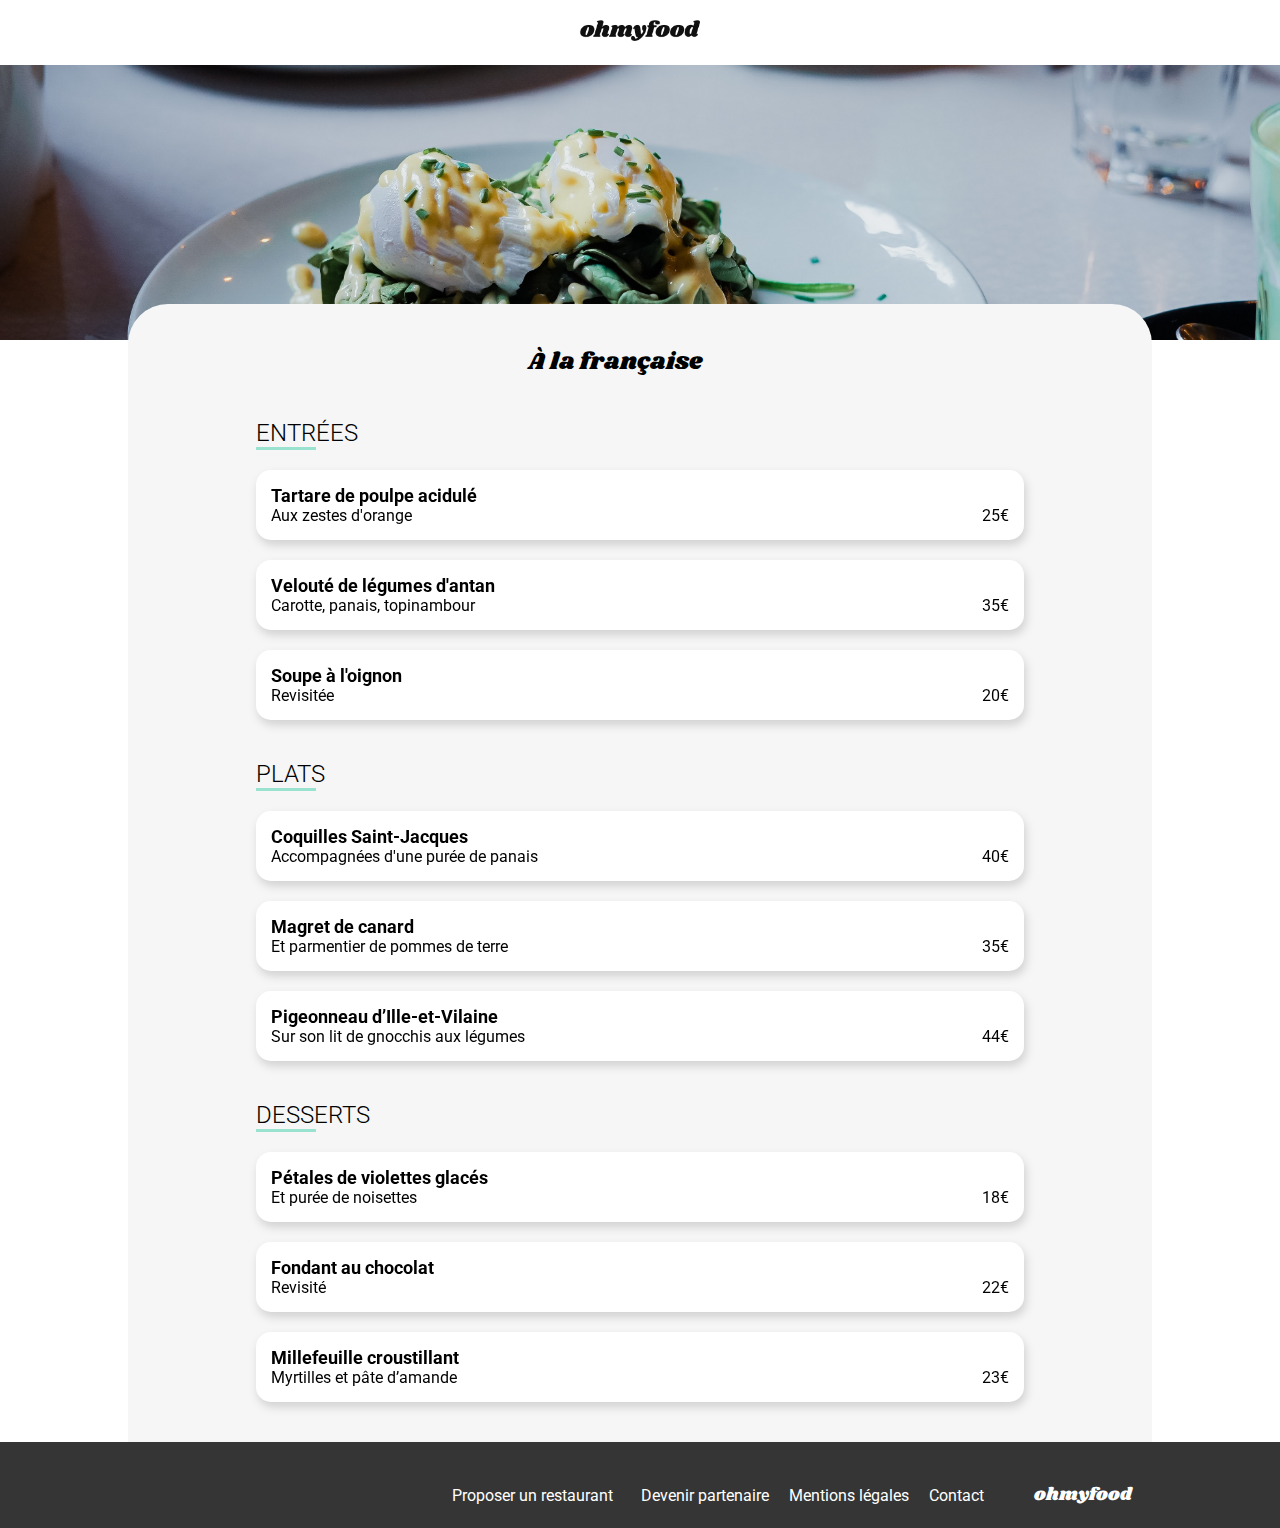
==== restaurants/alafrancaise.html @ 2bf9e05a "Fixing pathes" ====
<!DOCTYPE html>
<html lang="fr">

<head>
    <meta charset="UTF-8">
    <meta name="viewport" content="width=device-width, initial-scale=1.0">
    <title>ohmyfood!</title>

    <link rel="preconnect" href="https://fonts.googleapis.com">
    <link rel="preconnect" href="https://fonts.gstatic.com" crossorigin>
    <link rel="preconnect" href="https://fonts.googleapis.com">
    <link rel="preconnect" href="https://fonts.gstatic.com" crossorigin>
    <link
        href="https://fonts.googleapis.com/css2?family=Roboto:ital,wght@0,100;0,300;0,400;0,500;0,700;0,900;1,100;1,300;1,400;1,500;1,700;1,900&family=Shrikhand&display=swap"
        rel="stylesheet">

    <link rel="stylesheet" href="https://cdnjs.cloudflare.com/ajax/libs/font-awesome/6.2.1/css/all.min.css"
        integrity="sha512-MV7K8+y+gLIBoVD59lQIYicR65iaqukzvf/nwasF0nqhPay5w/9lJmVM2hMDcnK1OnMGCdVK+iQrJ7lzPJQd1w=="
        crossorigin="anonymous" referrerpolicy="no-referrer">


    <link rel="stylesheet" href="/assets/stylesheets/main.css">
</head>

<body class="white">

    <header class="page-header">
        <div>
            <a href="/" class="back-button"><i class="fa-solid fa-arrow-left"></i></a>
            <img class="header-logo-img" src="../assets/images/logo/ohmyfood.png" alt="ohmyfood">
        </div>
    </header>

    <main class="full-width center-content">

        <div class="full-width">
            <img class="splash-picture" src="../assets/images/restaurants/toa-heftiba-DQKerTsQwi0-unsplash.jpg">
        </div>

        <div class="centered center-content inset main-bg">

            <div class="full-width centered limited side-by-side">
                <h1 class="logo-font">À la française</h1>
                <i class="fa-regular fa-heart"></i>
            </div>


            <section class="full-width centered limited capsule-list">
                <h2 class="menu-section-title">Entrées</h2>

                <article class="capsule">
                    <div class="capsule-content">
                        <div class="capsule-text">
                            <h3 class="title">Tartare de poulpe acidulé</h3>
                            <span class="subtitle">Aux zestes d'orange</span>
                        </div>
                        <div class="capsule-side">25€</div>
                    </div>
                    <div class="capsule-tick"><i class="fa-solid fa-circle-check"></i></div>
                </article>

                <article class="capsule">
                    <div class="capsule-content">
                        <div class="capsule-text">
                            <h3 class="title">Velouté de légumes d'antan</h3>
                            <span class="subtitle">Carotte, panais, topinambour</span>
                        </div>
                        <div class="capsule-side">35€</div>
                    </div>
                    <div class="capsule-tick"><i class="fa-solid fa-circle-check"></i></div>
                </article>

                <article class="capsule">
                    <div class="capsule-content">
                        <div class="capsule-text">
                            <h3 class="title">Soupe à l'oignon</h3>
                            <span class="subtitle">Revisitée</span>
                        </div>
                        <div class="capsule-side">20€</div>
                    </div>
                    <div class="capsule-tick"><i class="fa-solid fa-circle-check"></i></div>
                </article>


            </section>

            <section class="full-width centered limited capsule-list">
                <h2 class="menu-section-title">Plats</h2>

                <article class="capsule">
                    <div class="capsule-content">
                        <div class="capsule-text">
                            <h3 class="title">Coquilles Saint-Jacques</h3>
                            <span class="subtitle">Accompagnées d'une purée de panais</span>
                        </div>
                        <div class="capsule-side">40€</div>
                    </div>
                    <div class="capsule-tick"><i class="fa-solid fa-circle-check"></i></div>
                </article>

                <article class="capsule">
                    <div class="capsule-content">
                        <div class="capsule-text">
                            <h3 class="title">Magret de canard</h3>
                            <span class="subtitle">Et parmentier de pommes de terre</span>
                        </div>
                        <div class="capsule-side">35€</div>
                    </div>
                    <div class="capsule-tick"><i class="fa-solid fa-circle-check"></i></div>
                </article>

                <article class="capsule">
                    <div class="capsule-content">
                        <div class="capsule-text">
                            <h3 class="title">Pigeonneau d’Ille-et-Vilaine</h3>
                            <span class="subtitle">Sur son lit de gnocchis aux légumes</span>
                        </div>
                        <div class="capsule-side">44€</div>
                    </div>
                    <div class="capsule-tick"><i class="fa-solid fa-circle-check"></i></div>
                </article>

            </section>

            <section class="full-width centered limited capsule-list">
                <h2 class="menu-section-title">Desserts</h2>

                <article class="capsule">
                    <div class="capsule-content">
                        <div class="capsule-text">
                            <h3 class="title">Pétales de violettes glacés</h3>
                            <span class="subtitle">Et purée de noisettes</span>
                        </div>
                        <div class="capsule-side">18€</div>
                    </div>
                    <div class="capsule-tick"><i class="fa-solid fa-circle-check"></i></div>
                </article>

                <article class="capsule">
                    <div class="capsule-content">
                        <div class="capsule-text">
                            <h3 class="title">Fondant au chocolat</h3>
                            <span class="subtitle">Revisité</span>
                        </div>
                        <div class="capsule-side">22€</div>
                    </div>
                    <div class="capsule-tick"><i class="fa-solid fa-circle-check"></i></div>
                </article>

                <article class="capsule">
                    <div class="capsule-content">
                        <div class="capsule-text">
                            <h3 class="title">Millefeuille croustillant</h3>
                            <span class="subtitle">Myrtilles et pâte d’amande</span>
                        </div>
                        <div class="capsule-side">23€</div>
                    </div>
                    <div class="capsule-tick"><i class="fa-solid fa-circle-check"></i></div>
                </article>

            </section>

    </main>

    <footer class="footer-container center-content">
        <div class="footer-content centered">
            <h2 class="title logo-font">ohmyfood</h2>
            <ul class="link-list">
                <li><i class="fa-solid fa-utensils pad-right"></i>Proposer un restaurant</li>
                <li><i class="fa-solid fa-handshake-angle pad-right"></i>Devenir partenaire</li>
                <li>Mentions légales</li>
                <li>Contact</li>
            </ul>
        </div>
    </footer>

</body>

</html>
---- assets/stylesheets/main.css ----
* {
  font-family: "Roboto", sans-serif;
}

h1, h2 {
  font-size: 1.5rem;
}

h3 {
  font-size: 1.125rem;
}

.title {
  font-size: 1.125rem;
}

.subtitle {
  font-size: 1rem;
}

.logo-font {
  font-family: "Shrikhand", sans-serif;
  font-weight: normal;
}

.menu-section-title {
  text-transform: uppercase;
  font-weight: 300;
  border-bottom: 3px solid;
  border-color: #99E2D0;
  max-width: 60px;
}

i.pad-right {
  padding-right: 0.5rem;
}

* {
  margin: 0;
  padding: 0;
}

body {
  margin: 0;
  padding: 0;
  background-color: #F6F6F6;
}

a {
  color: inherit;
  text-decoration: none;
}

ul {
  margin: 0;
  padding: 0;
  list-style: none;
}

.button {
  color: #FFF;
  display: flex;
  justify-content: center;
  align-items: center;
  height: 50px;
  width: -moz-fit-content;
  width: fit-content;
  border-radius: 25px;
  padding: 0 20px;
  background: linear-gradient(#FF79DA, #9356DC);
}

.capsule-list {
  display: flex;
  flex-direction: column;
  gap: 20px;
}

.capsule-block {
  display: flex;
  position: relative;
  align-items: center;
  justify-content: space-between;
}

.capsule {
  flex-wrap: nowrap;
  overflow: hidden;
  width: 100%;
  max-width: 768px;
  display: flex;
  align-items: center;
  justify-content: center;
  height: 70px;
  border-radius: 15px;
  background-color: #FFF;
  filter: drop-shadow(2px 5px 5px rgba(0, 0, 0, 0.15));
}
.capsule .capsule-content {
  display: flex;
  flex: 1 1 auto;
  margin: 15px;
  justify-content: space-between;
  overflow: hidden;
  white-space: nowrap;
  text-overflow: ellipsis;
}
.capsule .capsule-content .capsule-text {
  overflow: hidden;
  text-overflow: ellipsis;
}
.capsule .capsule-content .capsule-text .title {
  overflow: hidden;
  text-overflow: ellipsis;
}
.capsule .capsule-content .capsule-side {
  display: flex;
  align-items: flex-end;
  justify-content: center;
}
.capsule .capsule-tick {
  display: flex;
  justify-content: center;
  align-items: center;
  margin-right: -60px;
  min-width: 60px;
  height: 70px;
  background-color: #99E2D0;
  color: #FFF;
  font-size: 1.2rem;
  transition: 0.5s;
}

.capsule:hover .capsule-tick {
  margin-right: 0;
}

.capsule-number {
  z-index: 1;
  position: absolute;
  text-align: center;
  width: 24px;
  height: 24px;
  color: #FFF;
  background-color: #9356DC;
  border-radius: 12px;
  border: #FFF;
}

.menu-section .capsule {
  background-color: #FFF;
  justify-content: space-between;
}

.card-container {
  width: 100%;
  display: flex;
  flex-direction: column;
  flex-wrap: wrap;
  gap: 20px;
}
@media (min-width: 768px) {
  .card-container {
    flex-direction: row;
  }
}

.card {
  flex: 1 1 40%;
  background-color: #FFF;
  position: relative;
  max-height: 250px;
  height: 100%;
  width: 100%;
  border-radius: 15px;
  overflow: hidden;
}
.card .card-badge {
  position: absolute;
  height: 30px;
  width: 80px;
  top: 10px;
  right: 10px;
  display: flex;
  justify-content: center;
  align-items: center;
  background-color: #99E2D0;
  border-radius: 2px;
}
.card .card-img {
  -o-object-fit: cover;
     object-fit: cover;
  -o-object-position: 50% 100%;
     object-position: 50% 100%;
  height: 175px;
  width: 100%;
}
.card .card-content {
  display: flex;
  height: 75px;
  justify-content: space-between;
  align-items: center;
  padding: 0 30px 0 20px;
  white-space: nowrap;
  text-overflow: ellipsis;
}
.card .card-content .card-favorite {
  font-size: 1.6rem;
}

.full-width {
  width: 100%;
}

.center-content {
  display: flex;
  flex-direction: column;
  align-items: center;
  justify-content: center;
}

.centered {
  box-sizing: border-box;
  width: 100%;
  max-width: 1024px;
  padding: 20px;
}

.limited {
  max-width: 768px;
  padding: 20px 0;
}

.inset {
  position: relative;
  margin-top: -40px;
  margin-bottom: -20px;
  border-radius: 40px 40px 0 0;
}

.side-by-side {
  display: flex;
  flex-direction: row;
  align-items: center;
  justify-content: center;
  gap: 50px;
}

.align-left {
  margin-right: auto;
}

.splash-picture {
  -o-object-fit: cover;
     object-fit: cover;
  max-height: 275px;
  width: 100%;
}

.white {
  background-color: #FFF;
}

.main-bg {
  background-color: #F6F6F6;
}

.header-img {
  -o-object-fit: cover;
     object-fit: cover;
  max-height: 275px;
  width: 100%;
}

.header-title {
  position: relative;
  background-color: #F6F6F6;
  margin-top: -40px;
  padding: 20px;
  border-radius: 40px;
}
.header-title h1 {
  font-size: 1.75rem;
  margin: 0;
}

.intro-section {
  text-align: center;
}
.intro-section .title {
  font-size: 1.5rem;
  margin: 20px 0;
}
.intro-section .subtitle {
  font-size: 1rem;
}
.intro-section .button {
  margin: 20px;
}

@media (min-width: 768px) {
  .guide-section .capsule-list {
    flex-direction: row;
  }
}
.guide-section .capsule-block {
  flex: 1 1 25%;
}
.guide-section .capsule {
  margin-left: 15px;
  background-color: #F6F6F6;
}

.page-header {
  position: relative;
  height: 65px;
  width: 100%;
  display: flex;
  align-items: center;
  justify-content: center;
  background-color: #FFF;
}
.page-header .back-button {
  position: absolute;
  left: 20px;
  z-index: 1;
}
.page-header .header-logo-img {
  width: 120px;
}

.ribbon {
  width: 100%;
  height: 50px;
  background-color: #EAEAEA;
  color: #353535;
  display: flex;
  justify-content: center;
  align-items: center;
  gap: 1rem;
}

.footer-container {
  margin-top: 20px;
  padding-top: 20px;
  background-color: #353535;
  color: #FFF;
}
@media (min-width: 768px) {
  .footer-container {
    flex-direction: row-reverse;
  }
}
.footer-container .footer-content {
  display: flex;
  flex-direction: column;
  gap: 20px;
}
@media (min-width: 768px) {
  .footer-container .footer-content {
    flex-direction: row-reverse;
    gap: 50px;
  }
}
.footer-container .title {
  align-items: center;
  justify-content: center;
}
.footer-container .link-list {
  display: flex;
  flex-direction: column;
  gap: 0.5rem;
}
@media (min-width: 768px) {
  .footer-container .link-list {
    flex-direction: row;
    align-items: center;
    gap: 20px;
  }
}
.footer-container .list-item {
  margin-bottom: 0.5rem;
}
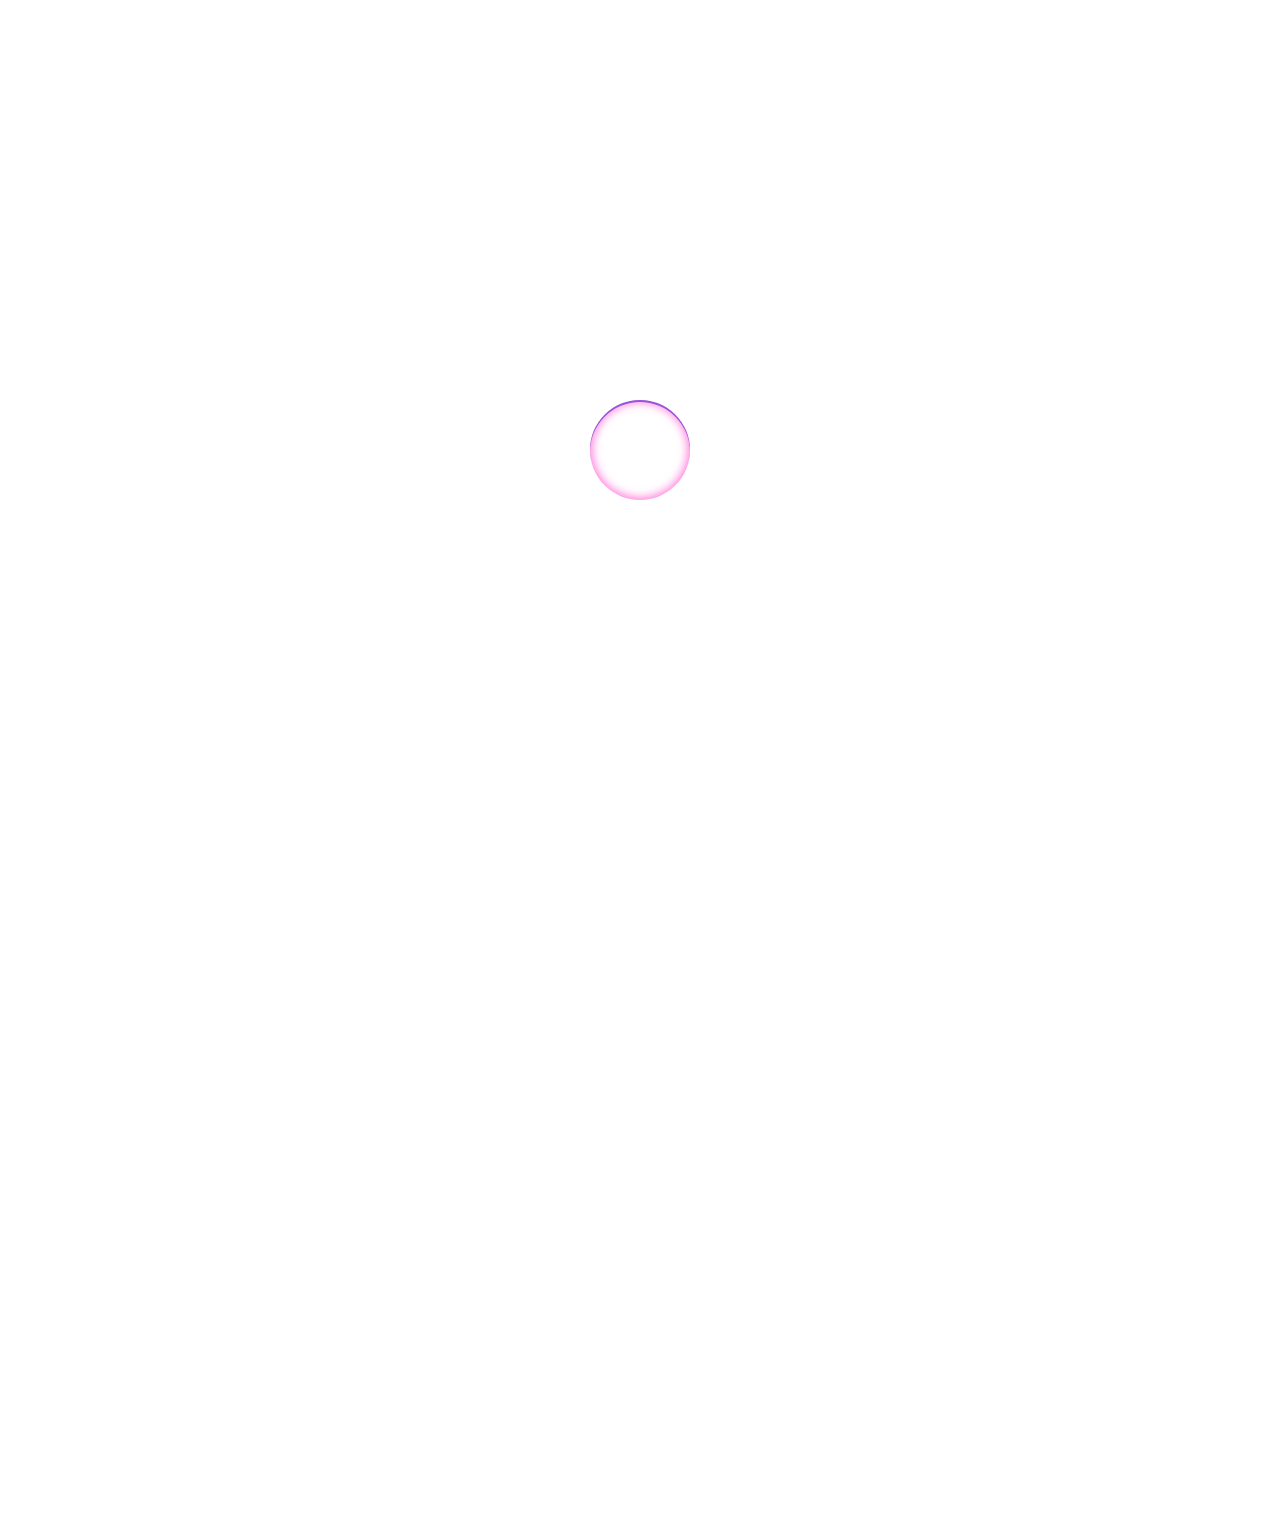
==== commit f4a1dc37: "Added CSS animations" ====
--- a/restaurants/alafrancaise.html
+++ b/restaurants/alafrancaise.html
@@ -19,160 +19,161 @@
         crossorigin="anonymous" referrerpolicy="no-referrer">
 
 
-    <link rel="stylesheet" href="/assets/stylesheets/main.css">
+    <link rel="stylesheet" href="../assets/stylesheets/main.css">
 </head>
 
 <body class="white">
+    <div class="hide-after-loading">
+        <div class="loader"></div>
+    </div>
+    <div class="reveal-after-loading full-width center-content">
+        <header class="page-header">
+            <div>
+                <a href="../" class="back-button"><i class="fa-solid fa-arrow-left"></i></a>
+                <img class="header-logo-img" src="../assets/images/logo/ohmyfood.png" alt="ohmyfood">
+            </div>
+        </header>
 
-    <header class="page-header">
-        <div>
-            <a href="/" class="back-button"><i class="fa-solid fa-arrow-left"></i></a>
-            <img class="header-logo-img" src="../assets/images/logo/ohmyfood.png" alt="ohmyfood">
-        </div>
-    </header>
+        <main class="full-width center-content">
 
-    <main class="full-width center-content">
-
-        <div class="full-width">
-            <img class="splash-picture" src="../assets/images/restaurants/toa-heftiba-DQKerTsQwi0-unsplash.jpg">
-        </div>
-
-        <div class="centered center-content inset main-bg">
-
-            <div class="full-width centered limited side-by-side">
-                <h1 class="logo-font">À la française</h1>
-                <i class="fa-regular fa-heart"></i>
+            <div class="full-width">
+                <img class="splash-picture" src="../assets/images/restaurants/toa-heftiba-DQKerTsQwi0-unsplash.jpg"
+                    alt="À la française">
             </div>
 
+            <div class="centered center-content inset main-bg">
 
-            <section class="full-width centered limited capsule-list">
-                <h2 class="menu-section-title">Entrées</h2>
+                <div class="full-width centered limited side-by-side">
+                    <h1 class="logo-font">À la française</h1>
+                    <div class="card-favorite">
+                        <i class="fa-regular fa-heart"></i>
+                        <i class="fa-solid fa-heart"></i>
+                    </div>
+                </div>
 
-                <article class="capsule">
-                    <div class="capsule-content">
-                        <div class="capsule-text">
-                            <h3 class="title">Tartare de poulpe acidulé</h3>
-                            <span class="subtitle">Aux zestes d'orange</span>
+                <section class="reveal-content-after-loading full-width centered limited capsule-list">
+                    <h2 class="menu-section-title">Entrées</h2>
+
+                    <article class="capsule">
+                        <div class="capsule-content">
+                            <div class="capsule-text">
+                                <h3 class="title">Tartare de poulpe acidulé</h3>
+                                <span class="subtitle">Aux zestes d'orange</span>
+                            </div>
+                            <div class="capsule-side">25€</div>
                         </div>
-                        <div class="capsule-side">25€</div>
-                    </div>
-                    <div class="capsule-tick"><i class="fa-solid fa-circle-check"></i></div>
-                </article>
+                        <div class="capsule-tick"><i class="fa-solid fa-circle-check"></i></div>
+                    </article>
 
-                <article class="capsule">
-                    <div class="capsule-content">
-                        <div class="capsule-text">
-                            <h3 class="title">Velouté de légumes d'antan</h3>
-                            <span class="subtitle">Carotte, panais, topinambour</span>
+                    <article class="capsule">
+                        <div class="capsule-content">
+                            <div class="capsule-text">
+                                <h3 class="title">Velouté de légumes d'antan</h3>
+                                <span class="subtitle">Carotte, panais, topinambour</span>
+                            </div>
+                            <div class="capsule-side">35€</div>
                         </div>
-                        <div class="capsule-side">35€</div>
-                    </div>
-                    <div class="capsule-tick"><i class="fa-solid fa-circle-check"></i></div>
-                </article>
+                        <div class="capsule-tick"><i class="fa-solid fa-circle-check"></i></div>
+                    </article>
 
-                <article class="capsule">
-                    <div class="capsule-content">
-                        <div class="capsule-text">
-                            <h3 class="title">Soupe à l'oignon</h3>
-                            <span class="subtitle">Revisitée</span>
+                    <article class="capsule">
+                        <div class="capsule-content">
+                            <div class="capsule-text">
+                                <h3 class="title">Soupe à l'oignon</h3>
+                                <span class="subtitle">Revisitée</span>
+                            </div>
+                            <div class="capsule-side">20€</div>
                         </div>
-                        <div class="capsule-side">20€</div>
-                    </div>
-                    <div class="capsule-tick"><i class="fa-solid fa-circle-check"></i></div>
-                </article>
+                        <div class="capsule-tick"><i class="fa-solid fa-circle-check"></i></div>
+                    </article>
 
+                    <h2 class="menu-section-title">Plats</h2>
 
-            </section>
+                    <article class="capsule">
+                        <div class="capsule-content">
+                            <div class="capsule-text">
+                                <h3 class="title">Coquilles Saint-Jacques</h3>
+                                <span class="subtitle">Accompagnées d'une purée de panais</span>
+                            </div>
+                            <div class="capsule-side">40€</div>
+                        </div>
+                        <div class="capsule-tick"><i class="fa-solid fa-circle-check"></i></div>
+                    </article>
 
-            <section class="full-width centered limited capsule-list">
-                <h2 class="menu-section-title">Plats</h2>
+                    <article class="capsule">
+                        <div class="capsule-content">
+                            <div class="capsule-text">
+                                <h3 class="title">Magret de canard</h3>
+                                <span class="subtitle">Et parmentier de pommes de terre</span>
+                            </div>
+                            <div class="capsule-side">35€</div>
+                        </div>
+                        <div class="capsule-tick"><i class="fa-solid fa-circle-check"></i></div>
+                    </article>
 
-                <article class="capsule">
-                    <div class="capsule-content">
-                        <div class="capsule-text">
-                            <h3 class="title">Coquilles Saint-Jacques</h3>
-                            <span class="subtitle">Accompagnées d'une purée de panais</span>
+                    <article class="capsule">
+                        <div class="capsule-content">
+                            <div class="capsule-text">
+                                <h3 class="title">Pigeonneau d’Ille-et-Vilaine</h3>
+                                <span class="subtitle">Sur son lit de gnocchis aux légumes</span>
+                            </div>
+                            <div class="capsule-side">44€</div>
                         </div>
-                        <div class="capsule-side">40€</div>
-                    </div>
-                    <div class="capsule-tick"><i class="fa-solid fa-circle-check"></i></div>
-                </article>
+                        <div class="capsule-tick"><i class="fa-solid fa-circle-check"></i></div>
+                    </article>
 
-                <article class="capsule">
-                    <div class="capsule-content">
-                        <div class="capsule-text">
-                            <h3 class="title">Magret de canard</h3>
-                            <span class="subtitle">Et parmentier de pommes de terre</span>
+                    <h2 class="menu-section-title">Desserts</h2>
+
+                    <article class="capsule">
+                        <div class="capsule-content">
+                            <div class="capsule-text">
+                                <h3 class="title">Pétales de violettes glacés</h3>
+                                <span class="subtitle">Et purée de noisettes</span>
+                            </div>
+                            <div class="capsule-side">18€</div>
                         </div>
-                        <div class="capsule-side">35€</div>
-                    </div>
-                    <div class="capsule-tick"><i class="fa-solid fa-circle-check"></i></div>
-                </article>
+                        <div class="capsule-tick"><i class="fa-solid fa-circle-check"></i></div>
+                    </article>
 
-                <article class="capsule">
-                    <div class="capsule-content">
-                        <div class="capsule-text">
-                            <h3 class="title">Pigeonneau d’Ille-et-Vilaine</h3>
-                            <span class="subtitle">Sur son lit de gnocchis aux légumes</span>
+                    <article class="capsule">
+                        <div class="capsule-content">
+                            <div class="capsule-text">
+                                <h3 class="title">Fondant au chocolat</h3>
+                                <span class="subtitle">Revisité</span>
+                            </div>
+                            <div class="capsule-side">22€</div>
                         </div>
-                        <div class="capsule-side">44€</div>
-                    </div>
-                    <div class="capsule-tick"><i class="fa-solid fa-circle-check"></i></div>
-                </article>
+                        <div class="capsule-tick"><i class="fa-solid fa-circle-check"></i></div>
+                    </article>
 
-            </section>
+                    <article class="capsule">
+                        <div class="capsule-content">
+                            <div class="capsule-text">
+                                <h3 class="title">Millefeuille croustillant</h3>
+                                <span class="subtitle">Myrtilles et pâte d’amande</span>
+                            </div>
+                            <div class="capsule-side">23€</div>
+                        </div>
+                        <div class="capsule-tick"><i class="fa-solid fa-circle-check"></i></div>
+                    </article>
 
-            <section class="full-width centered limited capsule-list">
-                <h2 class="menu-section-title">Desserts</h2>
+                </section>
+                <a href="#" class="button">Commander</a>
+            </div>
+        </main>
 
-                <article class="capsule">
-                    <div class="capsule-content">
-                        <div class="capsule-text">
-                            <h3 class="title">Pétales de violettes glacés</h3>
-                            <span class="subtitle">Et purée de noisettes</span>
-                        </div>
-                        <div class="capsule-side">18€</div>
-                    </div>
-                    <div class="capsule-tick"><i class="fa-solid fa-circle-check"></i></div>
-                </article>
-
-                <article class="capsule">
-                    <div class="capsule-content">
-                        <div class="capsule-text">
-                            <h3 class="title">Fondant au chocolat</h3>
-                            <span class="subtitle">Revisité</span>
-                        </div>
-                        <div class="capsule-side">22€</div>
-                    </div>
-                    <div class="capsule-tick"><i class="fa-solid fa-circle-check"></i></div>
-                </article>
-
-                <article class="capsule">
-                    <div class="capsule-content">
-                        <div class="capsule-text">
-                            <h3 class="title">Millefeuille croustillant</h3>
-                            <span class="subtitle">Myrtilles et pâte d’amande</span>
-                        </div>
-                        <div class="capsule-side">23€</div>
-                    </div>
-                    <div class="capsule-tick"><i class="fa-solid fa-circle-check"></i></div>
-                </article>
-
-            </section>
-
-    </main>
-
-    <footer class="footer-container center-content">
-        <div class="footer-content centered">
-            <h2 class="title logo-font">ohmyfood</h2>
-            <ul class="link-list">
-                <li><i class="fa-solid fa-utensils pad-right"></i>Proposer un restaurant</li>
-                <li><i class="fa-solid fa-handshake-angle pad-right"></i>Devenir partenaire</li>
-                <li>Mentions légales</li>
-                <li>Contact</li>
-            </ul>
-        </div>
-    </footer>
+        <footer class="footer-container full-width center-content">
+            <div class="footer-content centered">
+                <h2 class="title logo-font">ohmyfood</h2>
+                <ul class="link-list">
+                    <li><i class="fa-solid fa-utensils pad-right"></i>Proposer un restaurant</li>
+                    <li><i class="fa-solid fa-handshake-angle pad-right"></i>Devenir partenaire</li>
+                    <li>Mentions légales</li>
+                    <li>Contact</li>
+                </ul>
+            </div>
+        </footer>
+    </div>
 
 </body>
 
--- a/assets/stylesheets/main.css
+++ b/assets/stylesheets/main.css
@@ -67,7 +67,45 @@
   width: fit-content;
   border-radius: 25px;
   padding: 0 20px;
-  background: linear-gradient(#FF79DA, #9356DC);
+  background-color: #9356DC;
+  background-image: linear-gradient(#FF79DA, rgba(255, 255, 255, 0));
+  filter: drop-shadow(2px 5px 5px rgba(0, 0, 0, 0.15));
+  transition: 1s;
+}
+
+.button:hover {
+  background-color: #bc95e9;
+  filter: drop-shadow(2px 5px 7px rgba(0, 0, 0, 0.5));
+}
+
+.card-favorite {
+  position: relative;
+  width: 2rem;
+  height: 2rem;
+  display: flex;
+  justify-items: center;
+  justify-content: center;
+  font-weight: 900;
+  font-size: 1.6rem;
+  transition: 1s;
+}
+.card-favorite i {
+  position: absolute;
+  overflow: hidden;
+}
+.card-favorite i.fa-solid {
+  background-image: linear-gradient(#FF79DA, #9356DC);
+  -webkit-background-clip: text;
+          background-clip: text;
+  color: transparent;
+  max-height: 0;
+  max-width: 0;
+  transition: 1s;
+}
+
+.card-favorite:hover i.fa-solid {
+  max-height: 2rem;
+  max-width: 2rem;
 }
 
 .capsule-list {
@@ -205,9 +243,175 @@
   text-overflow: ellipsis;
 }
 .card .card-content .card-favorite {
+  font-weight: 900;
   font-size: 1.6rem;
 }
 
+.reveal-after-loading {
+  opacity: 0;
+  animation: 1s ease-in-out 1s 1 reveal;
+  animation-fill-mode: forwards;
+}
+
+.reveal-content-after-loading *:nth-child(1) {
+  opacity: 0;
+  animation: 1s ease-in-out 1.2s 1 reveal;
+  animation-fill-mode: forwards;
+}
+.reveal-content-after-loading *:nth-child(2) {
+  opacity: 0;
+  animation: 1s ease-in-out 1.4s 1 reveal;
+  animation-fill-mode: forwards;
+}
+.reveal-content-after-loading *:nth-child(3) {
+  opacity: 0;
+  animation: 1s ease-in-out 1.6s 1 reveal;
+  animation-fill-mode: forwards;
+}
+.reveal-content-after-loading *:nth-child(4) {
+  opacity: 0;
+  animation: 1s ease-in-out 1.8s 1 reveal;
+  animation-fill-mode: forwards;
+}
+.reveal-content-after-loading *:nth-child(5) {
+  opacity: 0;
+  animation: 1s ease-in-out 2s 1 reveal;
+  animation-fill-mode: forwards;
+}
+.reveal-content-after-loading *:nth-child(6) {
+  opacity: 0;
+  animation: 1s ease-in-out 2.2s 1 reveal;
+  animation-fill-mode: forwards;
+}
+.reveal-content-after-loading *:nth-child(7) {
+  opacity: 0;
+  animation: 1s ease-in-out 2.4s 1 reveal;
+  animation-fill-mode: forwards;
+}
+.reveal-content-after-loading *:nth-child(8) {
+  opacity: 0;
+  animation: 1s ease-in-out 2.6s 1 reveal;
+  animation-fill-mode: forwards;
+}
+.reveal-content-after-loading *:nth-child(9) {
+  opacity: 0;
+  animation: 1s ease-in-out 2.8s 1 reveal;
+  animation-fill-mode: forwards;
+}
+.reveal-content-after-loading *:nth-child(10) {
+  opacity: 0;
+  animation: 1s ease-in-out 3s 1 reveal;
+  animation-fill-mode: forwards;
+}
+.reveal-content-after-loading *:nth-child(11) {
+  opacity: 0;
+  animation: 1s ease-in-out 3.2s 1 reveal;
+  animation-fill-mode: forwards;
+}
+.reveal-content-after-loading *:nth-child(12) {
+  opacity: 0;
+  animation: 1s ease-in-out 3.4s 1 reveal;
+  animation-fill-mode: forwards;
+}
+.reveal-content-after-loading *:nth-child(13) {
+  opacity: 0;
+  animation: 1s ease-in-out 3.6s 1 reveal;
+  animation-fill-mode: forwards;
+}
+.reveal-content-after-loading *:nth-child(14) {
+  opacity: 0;
+  animation: 1s ease-in-out 3.8s 1 reveal;
+  animation-fill-mode: forwards;
+}
+.reveal-content-after-loading *:nth-child(15) {
+  opacity: 0;
+  animation: 1s ease-in-out 4s 1 reveal;
+  animation-fill-mode: forwards;
+}
+.reveal-content-after-loading *:nth-child(16) {
+  opacity: 0;
+  animation: 1s ease-in-out 4.2s 1 reveal;
+  animation-fill-mode: forwards;
+}
+.reveal-content-after-loading *:nth-child(17) {
+  opacity: 0;
+  animation: 1s ease-in-out 4.4s 1 reveal;
+  animation-fill-mode: forwards;
+}
+.reveal-content-after-loading *:nth-child(18) {
+  opacity: 0;
+  animation: 1s ease-in-out 4.6s 1 reveal;
+  animation-fill-mode: forwards;
+}
+.reveal-content-after-loading *:nth-child(19) {
+  opacity: 0;
+  animation: 1s ease-in-out 4.8s 1 reveal;
+  animation-fill-mode: forwards;
+}
+.reveal-content-after-loading *:nth-child(20) {
+  opacity: 0;
+  animation: 1s ease-in-out 5s 1 reveal;
+  animation-fill-mode: forwards;
+}
+
+@keyframes reveal {
+  0% {
+    opacity: 0;
+  }
+  100% {
+    opacity: 1;
+  }
+}
+.hide-after-loading {
+  position: fixed;
+  top: 0;
+  left: 0;
+  width: 100vw;
+  height: 100vh;
+  display: flex;
+  align-items: center;
+  justify-content: center;
+  opacity: 1;
+  animation: 1s ease-in-out 1s 1 hide;
+  animation-fill-mode: forwards;
+}
+
+@keyframes hide {
+  0% {
+    opacity: 1;
+  }
+  100% {
+    opacity: 0;
+  }
+}
+.loader {
+  position: relative;
+  width: 100px;
+  height: 100px;
+}
+
+.loader:before,
+.loader:after {
+  content: "";
+  border-radius: 50%;
+  position: absolute;
+  inset: 0;
+  box-shadow: 0 0 10px 2px #FF79DA inset;
+}
+
+.loader:after {
+  box-shadow: 0 2px 0 #9356DC inset;
+  animation: rotate 2s linear infinite;
+}
+
+@keyframes rotate {
+  0% {
+    transform: rotate(0);
+  }
+  100% {
+    transform: rotate(360deg);
+  }
+}
 .full-width {
   width: 100%;
 }
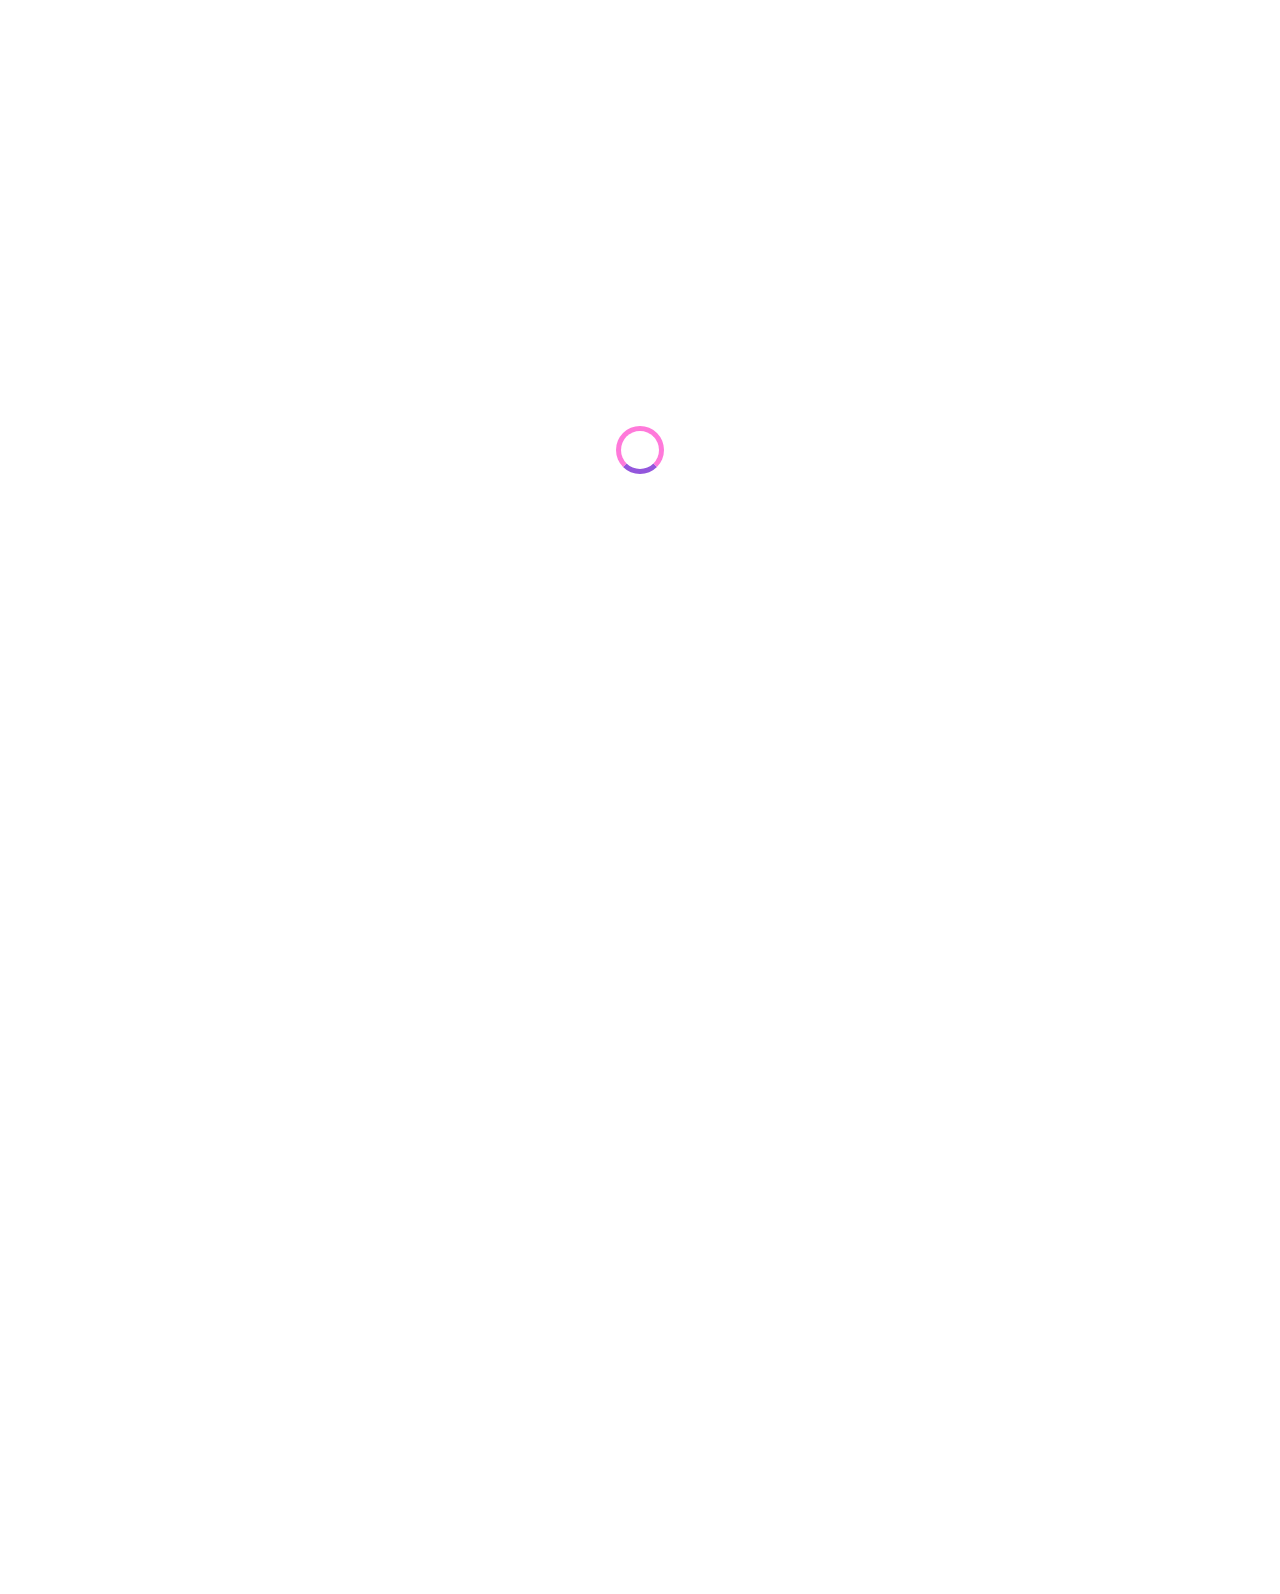
==== commit 8577ccdf: "Cleaned remnants of the previous capsule component" ====
--- a/restaurants/alafrancaise.html
+++ b/restaurants/alafrancaise.html
@@ -22,7 +22,7 @@
     <link rel="stylesheet" href="../assets/stylesheets/main.css">
 </head>
 
-<body class="white">
+<body>
     <div class="hide-after-loading">
         <div class="loader"></div>
     </div>
@@ -41,7 +41,7 @@
                     alt="À la française">
             </div>
 
-            <div class="centered center-content inset main-bg">
+            <div class="centered center-content inset">
 
                 <div class="full-width centered limited side-by-side">
                     <h1 class="logo-font">À la française</h1>
@@ -51,110 +51,110 @@
                     </div>
                 </div>
 
-                <section class="reveal-content-after-loading full-width centered limited capsule-list">
-                    <h2 class="menu-section-title">Entrées</h2>
+                <section class="restaurant-menu reveal-content-after-loading full-width centered limited">
+                    <h2 class="section-title">Entrées</h2>
 
-                    <article class="capsule">
-                        <div class="capsule-content">
-                            <div class="capsule-text">
+                    <article class="item">
+                        <div class="item-info">
+                            <div class="item-description">
                                 <h3 class="title">Tartare de poulpe acidulé</h3>
                                 <span class="subtitle">Aux zestes d'orange</span>
                             </div>
-                            <div class="capsule-side">25€</div>
+                            <div class="item-price">25€</div>
                         </div>
-                        <div class="capsule-tick"><i class="fa-solid fa-circle-check"></i></div>
+                        <div class="item-tick"><i class="fa-solid fa-circle-check"></i></div>
                     </article>
 
-                    <article class="capsule">
-                        <div class="capsule-content">
-                            <div class="capsule-text">
+                    <article class="item">
+                        <div class="item-info">
+                            <div class="item-description">
                                 <h3 class="title">Velouté de légumes d'antan</h3>
                                 <span class="subtitle">Carotte, panais, topinambour</span>
                             </div>
-                            <div class="capsule-side">35€</div>
+                            <div class="item-price">35€</div>
                         </div>
-                        <div class="capsule-tick"><i class="fa-solid fa-circle-check"></i></div>
+                        <div class="item-tick"><i class="fa-solid fa-circle-check"></i></div>
                     </article>
 
-                    <article class="capsule">
-                        <div class="capsule-content">
-                            <div class="capsule-text">
+                    <article class="item">
+                        <div class="item-info">
+                            <div class="item-description">
                                 <h3 class="title">Soupe à l'oignon</h3>
                                 <span class="subtitle">Revisitée</span>
                             </div>
-                            <div class="capsule-side">20€</div>
+                            <div class="item-price">20€</div>
                         </div>
-                        <div class="capsule-tick"><i class="fa-solid fa-circle-check"></i></div>
+                        <div class="item-tick"><i class="fa-solid fa-circle-check"></i></div>
                     </article>
 
-                    <h2 class="menu-section-title">Plats</h2>
+                    <h2 class="section-title">Plats</h2>
 
-                    <article class="capsule">
-                        <div class="capsule-content">
-                            <div class="capsule-text">
+                    <article class="item">
+                        <div class="item-info">
+                            <div class="item-description">
                                 <h3 class="title">Coquilles Saint-Jacques</h3>
                                 <span class="subtitle">Accompagnées d'une purée de panais</span>
                             </div>
-                            <div class="capsule-side">40€</div>
+                            <div class="item-price">40€</div>
                         </div>
-                        <div class="capsule-tick"><i class="fa-solid fa-circle-check"></i></div>
+                        <div class="item-tick"><i class="fa-solid fa-circle-check"></i></div>
                     </article>
 
-                    <article class="capsule">
-                        <div class="capsule-content">
-                            <div class="capsule-text">
+                    <article class="item">
+                        <div class="item-info">
+                            <div class="item-description">
                                 <h3 class="title">Magret de canard</h3>
                                 <span class="subtitle">Et parmentier de pommes de terre</span>
                             </div>
-                            <div class="capsule-side">35€</div>
+                            <div class="item-price">35€</div>
                         </div>
-                        <div class="capsule-tick"><i class="fa-solid fa-circle-check"></i></div>
+                        <div class="item-tick"><i class="fa-solid fa-circle-check"></i></div>
                     </article>
 
-                    <article class="capsule">
-                        <div class="capsule-content">
-                            <div class="capsule-text">
+                    <article class="item">
+                        <div class="item-info">
+                            <div class="item-description">
                                 <h3 class="title">Pigeonneau d’Ille-et-Vilaine</h3>
                                 <span class="subtitle">Sur son lit de gnocchis aux légumes</span>
                             </div>
-                            <div class="capsule-side">44€</div>
+                            <div class="item-price">44€</div>
                         </div>
-                        <div class="capsule-tick"><i class="fa-solid fa-circle-check"></i></div>
+                        <div class="item-tick"><i class="fa-solid fa-circle-check"></i></div>
                     </article>
 
-                    <h2 class="menu-section-title">Desserts</h2>
+                    <h2 class="section-title">Desserts</h2>
 
-                    <article class="capsule">
-                        <div class="capsule-content">
-                            <div class="capsule-text">
+                    <article class="item">
+                        <div class="item-info">
+                            <div class="item-description">
                                 <h3 class="title">Pétales de violettes glacés</h3>
                                 <span class="subtitle">Et purée de noisettes</span>
                             </div>
-                            <div class="capsule-side">18€</div>
+                            <div class="item-price">18€</div>
                         </div>
-                        <div class="capsule-tick"><i class="fa-solid fa-circle-check"></i></div>
+                        <div class="item-tick"><i class="fa-solid fa-circle-check"></i></div>
                     </article>
 
-                    <article class="capsule">
-                        <div class="capsule-content">
-                            <div class="capsule-text">
+                    <article class="item">
+                        <div class="item-info">
+                            <div class="item-description">
                                 <h3 class="title">Fondant au chocolat</h3>
                                 <span class="subtitle">Revisité</span>
                             </div>
-                            <div class="capsule-side">22€</div>
+                            <div class="item-price">22€</div>
                         </div>
-                        <div class="capsule-tick"><i class="fa-solid fa-circle-check"></i></div>
+                        <div class="item-tick"><i class="fa-solid fa-circle-check"></i></div>
                     </article>
 
-                    <article class="capsule">
-                        <div class="capsule-content">
-                            <div class="capsule-text">
+                    <article class="item">
+                        <div class="item-info">
+                            <div class="item-description">
                                 <h3 class="title">Millefeuille croustillant</h3>
                                 <span class="subtitle">Myrtilles et pâte d’amande</span>
                             </div>
-                            <div class="capsule-side">23€</div>
+                            <div class="item-price">23€</div>
                         </div>
-                        <div class="capsule-tick"><i class="fa-solid fa-circle-check"></i></div>
+                        <div class="item-tick"><i class="fa-solid fa-circle-check"></i></div>
                     </article>
 
                 </section>
--- a/assets/stylesheets/main.css
+++ b/assets/stylesheets/main.css
@@ -1,3 +1,36 @@
+*,
+*::before,
+*::after {
+  margin: 0;
+  margin-block-start: 0;
+  margin-block-end: 0;
+  padding: 0;
+  box-sizing: border-box;
+}
+
+ul {
+  list-style: none;
+}
+
+a {
+  color: inherit;
+  text-decoration: none;
+}
+
+img,
+picture {
+  max-width: 100%;
+  display: block;
+}
+
+input,
+button,
+textarea,
+select {
+  font-family: inherit;
+  font-size: inherit;
+}
+
 * {
   font-family: "Roboto", sans-serif;
 }
@@ -23,38 +56,73 @@
   font-weight: normal;
 }
 
-.menu-section-title {
-  text-transform: uppercase;
-  font-weight: 300;
-  border-bottom: 3px solid;
-  border-color: #99E2D0;
-  max-width: 60px;
+.section-title {
+  padding: 20px 0;
 }
 
 i.pad-right {
   padding-right: 0.5rem;
 }
 
-* {
-  margin: 0;
-  padding: 0;
-}
-
-body {
-  margin: 0;
-  padding: 0;
+.full-width {
+  width: 100%;
+}
+
+.center-content {
+  display: flex;
+  flex-direction: column;
+  align-items: center;
+  justify-content: center;
+}
+
+.centered {
+  box-sizing: border-box;
+  width: 100%;
+  max-width: 1024px;
+  padding: 20px;
+}
+
+.limited {
+  max-width: 768px;
+  padding: 20px 0;
+}
+
+.inset {
+  position: relative;
+  margin-top: -40px;
+  border-radius: 40px 40px 0 0;
   background-color: #F6F6F6;
 }
 
-a {
-  color: inherit;
-  text-decoration: none;
-}
-
-ul {
-  margin: 0;
-  padding: 0;
-  list-style: none;
+.side-by-side {
+  display: flex;
+  flex-direction: row;
+  align-items: center;
+  justify-content: center;
+  gap: 50px;
+}
+
+.align-left {
+  margin-right: auto;
+}
+
+.splash-picture {
+  -o-object-fit: cover;
+     object-fit: cover;
+  max-height: 275px;
+  width: 100%;
+}
+
+.ribbon {
+  width: 100%;
+  height: 50px;
+  background-color: #EAEAEA;
+  color: #353535;
+  display: flex;
+  justify-content: center;
+  align-items: center;
+  gap: 1rem;
+  filter: drop-shadow(0 0 5px rgba(0, 0, 0, 0.25));
 }
 
 .button {
@@ -78,6 +146,63 @@
   filter: drop-shadow(2px 5px 7px rgba(0, 0, 0, 0.5));
 }
 
+.card-container {
+  width: 100%;
+  display: flex;
+  flex-direction: column;
+  flex-wrap: wrap;
+  gap: 20px;
+}
+@media (min-width: 768px) {
+  .card-container {
+    flex-direction: row;
+  }
+}
+
+.card {
+  flex: 1 1 40%;
+  background-color: #FFF;
+  position: relative;
+  max-height: 250px;
+  height: 100%;
+  width: 100%;
+  border-radius: 15px;
+  overflow: hidden;
+}
+.card .card-badge {
+  position: absolute;
+  height: 30px;
+  width: 80px;
+  top: 10px;
+  right: 10px;
+  display: flex;
+  justify-content: center;
+  align-items: center;
+  background-color: #99E2D0;
+  border-radius: 2px;
+}
+.card .card-img {
+  -o-object-fit: cover;
+     object-fit: cover;
+  -o-object-position: 50% 100%;
+     object-position: 50% 100%;
+  height: 175px;
+  width: 100%;
+}
+.card .card-content {
+  display: flex;
+  height: 75px;
+  justify-content: space-between;
+  align-items: center;
+  padding: 0 30px 0 20px;
+  white-space: nowrap;
+  text-overflow: ellipsis;
+}
+.card .card-content .card-favorite {
+  font-weight: 900;
+  font-size: 1.6rem;
+}
+
 .card-favorite {
   position: relative;
   width: 2rem;
@@ -91,7 +216,6 @@
 }
 .card-favorite i {
   position: absolute;
-  overflow: hidden;
 }
 .card-favorite i.fa-solid {
   background-image: linear-gradient(#FF79DA, #9356DC);
@@ -108,72 +232,191 @@
   max-width: 2rem;
 }
 
-.capsule-list {
+.reveal-after-loading {
+  opacity: 0;
+  animation: 1s ease-in-out 1s 1 reveal;
+  animation-fill-mode: forwards;
+}
+
+.reveal-content-after-loading *:nth-child(1) {
+  opacity: 0;
+  animation: 1s ease-in-out 1.2s 1 reveal;
+  animation-fill-mode: forwards;
+}
+.reveal-content-after-loading *:nth-child(2) {
+  opacity: 0;
+  animation: 1s ease-in-out 1.4s 1 reveal;
+  animation-fill-mode: forwards;
+}
+.reveal-content-after-loading *:nth-child(3) {
+  opacity: 0;
+  animation: 1s ease-in-out 1.6s 1 reveal;
+  animation-fill-mode: forwards;
+}
+.reveal-content-after-loading *:nth-child(4) {
+  opacity: 0;
+  animation: 1s ease-in-out 1.8s 1 reveal;
+  animation-fill-mode: forwards;
+}
+.reveal-content-after-loading *:nth-child(5) {
+  opacity: 0;
+  animation: 1s ease-in-out 2s 1 reveal;
+  animation-fill-mode: forwards;
+}
+.reveal-content-after-loading *:nth-child(6) {
+  opacity: 0;
+  animation: 1s ease-in-out 2.2s 1 reveal;
+  animation-fill-mode: forwards;
+}
+.reveal-content-after-loading *:nth-child(7) {
+  opacity: 0;
+  animation: 1s ease-in-out 2.4s 1 reveal;
+  animation-fill-mode: forwards;
+}
+.reveal-content-after-loading *:nth-child(8) {
+  opacity: 0;
+  animation: 1s ease-in-out 2.6s 1 reveal;
+  animation-fill-mode: forwards;
+}
+.reveal-content-after-loading *:nth-child(9) {
+  opacity: 0;
+  animation: 1s ease-in-out 2.8s 1 reveal;
+  animation-fill-mode: forwards;
+}
+.reveal-content-after-loading *:nth-child(10) {
+  opacity: 0;
+  animation: 1s ease-in-out 3s 1 reveal;
+  animation-fill-mode: forwards;
+}
+.reveal-content-after-loading *:nth-child(11) {
+  opacity: 0;
+  animation: 1s ease-in-out 3.2s 1 reveal;
+  animation-fill-mode: forwards;
+}
+.reveal-content-after-loading *:nth-child(12) {
+  opacity: 0;
+  animation: 1s ease-in-out 3.4s 1 reveal;
+  animation-fill-mode: forwards;
+}
+.reveal-content-after-loading *:nth-child(13) {
+  opacity: 0;
+  animation: 1s ease-in-out 3.6s 1 reveal;
+  animation-fill-mode: forwards;
+}
+.reveal-content-after-loading *:nth-child(14) {
+  opacity: 0;
+  animation: 1s ease-in-out 3.8s 1 reveal;
+  animation-fill-mode: forwards;
+}
+.reveal-content-after-loading *:nth-child(15) {
+  opacity: 0;
+  animation: 1s ease-in-out 4s 1 reveal;
+  animation-fill-mode: forwards;
+}
+
+@keyframes reveal {
+  0% {
+    opacity: 0;
+  }
+  100% {
+    opacity: 1;
+  }
+}
+.hide-after-loading {
+  position: fixed;
+  top: 0;
+  left: 0;
+  width: 100vw;
+  height: 100vh;
+  display: flex;
+  align-items: center;
+  justify-content: center;
+  opacity: 1;
+  animation: 1s ease-in-out 1s 1 hide;
+  animation-fill-mode: forwards;
+}
+
+@keyframes hide {
+  0% {
+    opacity: 1;
+  }
+  100% {
+    opacity: 0;
+  }
+}
+.loader {
+  width: 48px;
+  height: 48px;
+  border: 5px solid #FF79DA;
+  border-bottom-color: #9356DC;
+  border-radius: 50%;
+  display: inline-block;
+  box-sizing: border-box;
+  animation: rotation 1s linear infinite;
+}
+
+@keyframes rotation {
+  0% {
+    transform: rotate(0deg);
+  }
+  100% {
+    transform: rotate(360deg);
+  }
+}
+.page-header {
+  position: relative;
+  height: 65px;
+  width: 100%;
+  display: flex;
+  align-items: center;
+  justify-content: center;
+  background-color: #FFF;
+}
+.page-header .back-button {
+  position: absolute;
+  left: 20px;
+  z-index: 1;
+}
+.page-header .header-logo-img {
+  width: 120px;
+}
+
+.intro-section {
+  background-color: #F6F6F6;
+  text-align: center;
+}
+.intro-section .title {
+  font-size: 1.5rem;
+  margin: 20px 0;
+}
+.intro-section .subtitle {
+  font-size: 1rem;
+}
+.intro-section .button {
+  margin: 20px;
+}
+
+.guide-section {
+  background-color: #FFF;
+}
+.guide-section .instruction-list {
   display: flex;
   flex-direction: column;
   gap: 20px;
 }
-
-.capsule-block {
-  display: flex;
+@media (min-width: 768px) {
+  .guide-section .instruction-list {
+    flex-direction: row;
+  }
+}
+.guide-section .instruction-list .instruction {
+  display: flex;
+  flex: 1 1 25%;
   position: relative;
   align-items: center;
   justify-content: space-between;
 }
-
-.capsule {
-  flex-wrap: nowrap;
-  overflow: hidden;
-  width: 100%;
-  max-width: 768px;
-  display: flex;
-  align-items: center;
-  justify-content: center;
-  height: 70px;
-  border-radius: 15px;
-  background-color: #FFF;
-  filter: drop-shadow(2px 5px 5px rgba(0, 0, 0, 0.15));
-}
-.capsule .capsule-content {
-  display: flex;
-  flex: 1 1 auto;
-  margin: 15px;
-  justify-content: space-between;
-  overflow: hidden;
-  white-space: nowrap;
-  text-overflow: ellipsis;
-}
-.capsule .capsule-content .capsule-text {
-  overflow: hidden;
-  text-overflow: ellipsis;
-}
-.capsule .capsule-content .capsule-text .title {
-  overflow: hidden;
-  text-overflow: ellipsis;
-}
-.capsule .capsule-content .capsule-side {
-  display: flex;
-  align-items: flex-end;
-  justify-content: center;
-}
-.capsule .capsule-tick {
-  display: flex;
-  justify-content: center;
-  align-items: center;
-  margin-right: -60px;
-  min-width: 60px;
-  height: 70px;
-  background-color: #99E2D0;
-  color: #FFF;
-  font-size: 1.2rem;
-  transition: 0.5s;
-}
-
-.capsule:hover .capsule-tick {
-  margin-right: 0;
-}
-
-.capsule-number {
+.guide-section .instruction-list .instruction .number {
   z-index: 1;
   position: absolute;
   text-align: center;
@@ -184,368 +427,87 @@
   border-radius: 12px;
   border: #FFF;
 }
-
-.menu-section .capsule {
+.guide-section .instruction-list .instruction .text {
+  width: 100%;
+  height: 70px;
+  border-radius: 15px;
+  margin-left: 15px;
+  background-color: #F6F6F6;
+  filter: drop-shadow(2px 5px 5px rgba(0, 0, 0, 0.15));
+  display: flex;
+  align-items: center;
+  justify-content: center;
+}
+
+.restaurant-section {
+  background-color: #F6F6F6;
+}
+
+.restaurant-menu {
+  display: flex;
+  flex-direction: column;
+  gap: 20px;
+}
+.restaurant-menu .section-title {
+  text-transform: uppercase;
+  font-weight: 300;
+  padding-bottom: 0;
+  border-bottom: 3px solid;
+  border-color: #99E2D0;
+  max-width: 60px;
+}
+.restaurant-menu .item {
+  flex-wrap: nowrap;
+  overflow: hidden;
+  width: 100%;
+  max-width: 768px;
+  display: flex;
+  align-items: center;
+  justify-content: center;
+  height: 70px;
+  border-radius: 15px;
   background-color: #FFF;
+  filter: drop-shadow(2px 5px 5px rgba(0, 0, 0, 0.15));
+}
+.restaurant-menu .item .item-info {
+  display: flex;
+  flex: 1 1 auto;
+  margin: 15px;
   justify-content: space-between;
-}
-
-.card-container {
-  width: 100%;
-  display: flex;
-  flex-direction: column;
-  flex-wrap: wrap;
-  gap: 20px;
-}
-@media (min-width: 768px) {
-  .card-container {
-    flex-direction: row;
-  }
-}
-
-.card {
-  flex: 1 1 40%;
-  background-color: #FFF;
-  position: relative;
-  max-height: 250px;
-  height: 100%;
-  width: 100%;
-  border-radius: 15px;
   overflow: hidden;
-}
-.card .card-badge {
-  position: absolute;
-  height: 30px;
-  width: 80px;
-  top: 10px;
-  right: 10px;
-  display: flex;
-  justify-content: center;
-  align-items: center;
-  background-color: #99E2D0;
-  border-radius: 2px;
-}
-.card .card-img {
-  -o-object-fit: cover;
-     object-fit: cover;
-  -o-object-position: 50% 100%;
-     object-position: 50% 100%;
-  height: 175px;
-  width: 100%;
-}
-.card .card-content {
-  display: flex;
-  height: 75px;
-  justify-content: space-between;
-  align-items: center;
-  padding: 0 30px 0 20px;
   white-space: nowrap;
   text-overflow: ellipsis;
 }
-.card .card-content .card-favorite {
-  font-weight: 900;
-  font-size: 1.6rem;
-}
-
-.reveal-after-loading {
-  opacity: 0;
-  animation: 1s ease-in-out 1s 1 reveal;
-  animation-fill-mode: forwards;
-}
-
-.reveal-content-after-loading *:nth-child(1) {
-  opacity: 0;
-  animation: 1s ease-in-out 1.2s 1 reveal;
-  animation-fill-mode: forwards;
-}
-.reveal-content-after-loading *:nth-child(2) {
-  opacity: 0;
-  animation: 1s ease-in-out 1.4s 1 reveal;
-  animation-fill-mode: forwards;
-}
-.reveal-content-after-loading *:nth-child(3) {
-  opacity: 0;
-  animation: 1s ease-in-out 1.6s 1 reveal;
-  animation-fill-mode: forwards;
-}
-.reveal-content-after-loading *:nth-child(4) {
-  opacity: 0;
-  animation: 1s ease-in-out 1.8s 1 reveal;
-  animation-fill-mode: forwards;
-}
-.reveal-content-after-loading *:nth-child(5) {
-  opacity: 0;
-  animation: 1s ease-in-out 2s 1 reveal;
-  animation-fill-mode: forwards;
-}
-.reveal-content-after-loading *:nth-child(6) {
-  opacity: 0;
-  animation: 1s ease-in-out 2.2s 1 reveal;
-  animation-fill-mode: forwards;
-}
-.reveal-content-after-loading *:nth-child(7) {
-  opacity: 0;
-  animation: 1s ease-in-out 2.4s 1 reveal;
-  animation-fill-mode: forwards;
-}
-.reveal-content-after-loading *:nth-child(8) {
-  opacity: 0;
-  animation: 1s ease-in-out 2.6s 1 reveal;
-  animation-fill-mode: forwards;
-}
-.reveal-content-after-loading *:nth-child(9) {
-  opacity: 0;
-  animation: 1s ease-in-out 2.8s 1 reveal;
-  animation-fill-mode: forwards;
-}
-.reveal-content-after-loading *:nth-child(10) {
-  opacity: 0;
-  animation: 1s ease-in-out 3s 1 reveal;
-  animation-fill-mode: forwards;
-}
-.reveal-content-after-loading *:nth-child(11) {
-  opacity: 0;
-  animation: 1s ease-in-out 3.2s 1 reveal;
-  animation-fill-mode: forwards;
-}
-.reveal-content-after-loading *:nth-child(12) {
-  opacity: 0;
-  animation: 1s ease-in-out 3.4s 1 reveal;
-  animation-fill-mode: forwards;
-}
-.reveal-content-after-loading *:nth-child(13) {
-  opacity: 0;
-  animation: 1s ease-in-out 3.6s 1 reveal;
-  animation-fill-mode: forwards;
-}
-.reveal-content-after-loading *:nth-child(14) {
-  opacity: 0;
-  animation: 1s ease-in-out 3.8s 1 reveal;
-  animation-fill-mode: forwards;
-}
-.reveal-content-after-loading *:nth-child(15) {
-  opacity: 0;
-  animation: 1s ease-in-out 4s 1 reveal;
-  animation-fill-mode: forwards;
-}
-.reveal-content-after-loading *:nth-child(16) {
-  opacity: 0;
-  animation: 1s ease-in-out 4.2s 1 reveal;
-  animation-fill-mode: forwards;
-}
-.reveal-content-after-loading *:nth-child(17) {
-  opacity: 0;
-  animation: 1s ease-in-out 4.4s 1 reveal;
-  animation-fill-mode: forwards;
-}
-.reveal-content-after-loading *:nth-child(18) {
-  opacity: 0;
-  animation: 1s ease-in-out 4.6s 1 reveal;
-  animation-fill-mode: forwards;
-}
-.reveal-content-after-loading *:nth-child(19) {
-  opacity: 0;
-  animation: 1s ease-in-out 4.8s 1 reveal;
-  animation-fill-mode: forwards;
-}
-.reveal-content-after-loading *:nth-child(20) {
-  opacity: 0;
-  animation: 1s ease-in-out 5s 1 reveal;
-  animation-fill-mode: forwards;
-}
-
-@keyframes reveal {
-  0% {
-    opacity: 0;
-  }
-  100% {
-    opacity: 1;
-  }
-}
-.hide-after-loading {
-  position: fixed;
-  top: 0;
-  left: 0;
-  width: 100vw;
-  height: 100vh;
-  display: flex;
-  align-items: center;
-  justify-content: center;
-  opacity: 1;
-  animation: 1s ease-in-out 1s 1 hide;
-  animation-fill-mode: forwards;
-}
-
-@keyframes hide {
-  0% {
-    opacity: 1;
-  }
-  100% {
-    opacity: 0;
-  }
-}
-.loader {
-  position: relative;
-  width: 100px;
-  height: 100px;
-}
-
-.loader:before,
-.loader:after {
-  content: "";
-  border-radius: 50%;
-  position: absolute;
-  inset: 0;
-  box-shadow: 0 0 10px 2px #FF79DA inset;
-}
-
-.loader:after {
-  box-shadow: 0 2px 0 #9356DC inset;
-  animation: rotate 2s linear infinite;
-}
-
-@keyframes rotate {
-  0% {
-    transform: rotate(0);
-  }
-  100% {
-    transform: rotate(360deg);
-  }
-}
-.full-width {
-  width: 100%;
-}
-
-.center-content {
-  display: flex;
-  flex-direction: column;
-  align-items: center;
-  justify-content: center;
-}
-
-.centered {
-  box-sizing: border-box;
-  width: 100%;
-  max-width: 1024px;
-  padding: 20px;
-}
-
-.limited {
-  max-width: 768px;
-  padding: 20px 0;
-}
-
-.inset {
-  position: relative;
-  margin-top: -40px;
-  margin-bottom: -20px;
-  border-radius: 40px 40px 0 0;
-}
-
-.side-by-side {
-  display: flex;
-  flex-direction: row;
-  align-items: center;
-  justify-content: center;
-  gap: 50px;
-}
-
-.align-left {
-  margin-right: auto;
-}
-
-.splash-picture {
-  -o-object-fit: cover;
-     object-fit: cover;
-  max-height: 275px;
-  width: 100%;
-}
-
-.white {
-  background-color: #FFF;
-}
-
-.main-bg {
-  background-color: #F6F6F6;
-}
-
-.header-img {
-  -o-object-fit: cover;
-     object-fit: cover;
-  max-height: 275px;
-  width: 100%;
-}
-
-.header-title {
-  position: relative;
-  background-color: #F6F6F6;
-  margin-top: -40px;
-  padding: 20px;
-  border-radius: 40px;
-}
-.header-title h1 {
-  font-size: 1.75rem;
-  margin: 0;
-}
-
-.intro-section {
-  text-align: center;
-}
-.intro-section .title {
-  font-size: 1.5rem;
-  margin: 20px 0;
-}
-.intro-section .subtitle {
-  font-size: 1rem;
-}
-.intro-section .button {
-  margin: 20px;
-}
-
-@media (min-width: 768px) {
-  .guide-section .capsule-list {
-    flex-direction: row;
-  }
-}
-.guide-section .capsule-block {
-  flex: 1 1 25%;
-}
-.guide-section .capsule {
-  margin-left: 15px;
-  background-color: #F6F6F6;
-}
-
-.page-header {
-  position: relative;
-  height: 65px;
-  width: 100%;
-  display: flex;
-  align-items: center;
-  justify-content: center;
-  background-color: #FFF;
-}
-.page-header .back-button {
-  position: absolute;
-  left: 20px;
-  z-index: 1;
-}
-.page-header .header-logo-img {
-  width: 120px;
-}
-
-.ribbon {
-  width: 100%;
-  height: 50px;
-  background-color: #EAEAEA;
-  color: #353535;
-  display: flex;
-  justify-content: center;
-  align-items: center;
-  gap: 1rem;
+.restaurant-menu .item .item-info .item-description {
+  overflow: hidden;
+  text-overflow: ellipsis;
+}
+.restaurant-menu .item .item-info .item-description .title {
+  overflow: hidden;
+  text-overflow: ellipsis;
+}
+.restaurant-menu .item .item-info .item-price {
+  display: flex;
+  align-items: flex-end;
+  justify-content: center;
+}
+.restaurant-menu .item .item-tick {
+  display: flex;
+  justify-content: center;
+  align-items: center;
+  margin-right: -60px;
+  min-width: 60px;
+  height: 70px;
+  background-color: #99E2D0;
+  color: #FFF;
+  font-size: 1.2rem;
+  transition: 0.5s;
+}
+.restaurant-menu .item:hover .item-tick {
+  margin-right: 0;
 }
 
 .footer-container {
-  margin-top: 20px;
   padding-top: 20px;
   background-color: #353535;
   color: #FFF;
